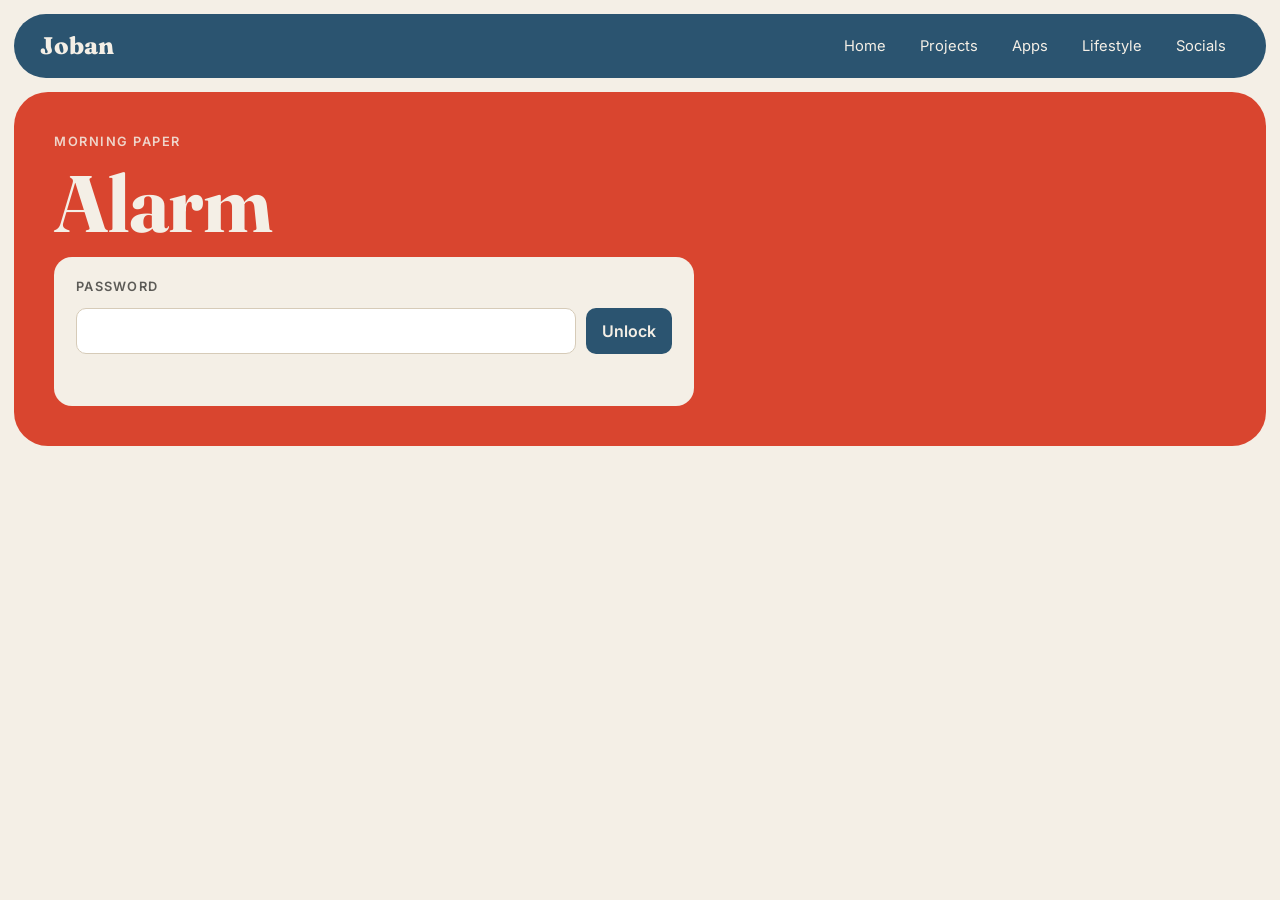
==== alarm.html @ 3a84440e "Add password-protected alarm settings page Co-Authored-By: Claude Opus 5.5 <noreply@anthropic.com> C" ====
<!DOCTYPE html>
<html lang="en">
<head>
<meta charset="utf-8">
<meta name="viewport" content="width=device-width, initial-scale=1">
<title>Alarm · Joban</title>
<meta name="robots" content="noindex, nofollow">
<link rel="stylesheet" href="style.css?v=5">
<style>
  .al { display: flex; flex-direction: column; gap: 14px; max-width: 640px; }
  .al-card { background: var(--cream); color: var(--ink); border-radius: 18px; padding: 20px 22px; display: flex; flex-direction: column; gap: 12px; }
  .al-label { font-size: 0.8rem; text-transform: uppercase; letter-spacing: 0.1em; font-weight: 600; opacity: 0.7; }
  .al input[type=password], .al input[type=time], .al select {
    font: inherit; padding: 10px 12px; border-radius: 10px; border: 1.5px solid #d6cbb8; background: #fff; color: var(--ink);
  }
  .al button { font: inherit; font-weight: 600; padding: 11px 16px; border-radius: 10px; border: 0; background: var(--navy); color: var(--cream); cursor: pointer; }
  .al button.alt { background: transparent; color: var(--navy); border: 1.5px solid var(--navy); }
  .al button:disabled { opacity: .45; cursor: default; }
  .day { display: grid; grid-template-columns: 56px 1fr auto; align-items: center; gap: 12px; padding: 6px 0; border-bottom: 1px solid #e7dccb; }
  .day:last-child { border-bottom: 0; }
  .day b { font-family: 'Fraunces', serif; font-size: 1.15rem; }
  .day input[type=time]:disabled { opacity: .35; }
  .sw { position: relative; width: 50px; height: 30px; flex: none; }
  .sw input { opacity: 0; width: 0; height: 0; }
  .sw span { position: absolute; inset: 0; border-radius: 99px; background: #cfc4b2; transition: .2s; cursor: pointer; }
  .sw span::after { content: ""; position: absolute; left: 3px; top: 3px; width: 24px; height: 24px; border-radius: 50%; background: #fff; transition: .2s; }
  .sw input:checked + span { background: var(--tomato); }
  .sw input:checked + span::after { transform: translateX(20px); }
  .row { display: flex; gap: 10px; align-items: center; flex-wrap: wrap; }
  .range { display: grid; grid-template-columns: 1fr 48px; gap: 10px; align-items: center; }
  .range input { width: 100%; accent-color: var(--tomato); }
  .msg { font-size: 0.9rem; min-height: 1.4em; }
  .msg.err { font-weight: 600; }
  .tomato > .pad > .al > .al > .row .alt, #logout { color: var(--cream); border-color: var(--cream); }
  #msg.err, #loginMsg.err { background: var(--cream); color: var(--wine); padding: 4px 10px; border-radius: 8px; }
  #save { background: var(--cream); color: var(--wine); }
  .hidden { display: none !important; }
</style>
</head>
<body>
<nav><a class="logo" href="index.html">Joban</a><ul><li><a href="index.html">Home</a></li><li><a href="projects.html">Projects</a></li><li><a href="apps.html">Apps</a></li><li><a href="lifestyle.html">Lifestyle</a></li><li><a href="socials.html">Socials</a></li></ul></nav>

<section class="block full tomato" style="min-height:0">
  <div class="pad">
    <span class="eyebrow">Morning Paper</span>
    <h1 class="big">Alarm</h1>

    <div class="al">
      <!-- login -->
      <form id="login" class="al-card">
        <span class="al-label">Password</span>
        <div class="row">
          <input id="pw" type="password" autocomplete="current-password" required style="flex:1;min-width:180px">
          <button type="submit">Unlock</button>
        </div>
        <div class="msg" id="loginMsg"></div>
      </form>

      <!-- settings -->
      <div id="app" class="al hidden">
        <div class="al-card">
          <span class="al-label">Wake up at</span>
          <div id="days"></div>
        </div>

        <div class="al-card">
          <span class="al-label">Chime</span>
          <div class="row">
            <select id="sound" style="flex:1">
              <option value="bells">Bells</option>
              <option value="marimba">Marimba</option>
              <option value="soft-rise">Soft rise</option>
            </select>
            <button type="button" class="alt" id="preview">▶ Preview</button>
          </div>
          <span class="al-label">Volume</span>
          <div class="range"><input id="volume" type="range" min="1" max="10"><span id="volumeVal"></span></div>
          <span class="al-label">Fade in</span>
          <div class="range"><input id="fade" type="range" min="0" max="120" step="5"><span id="fadeVal"></span></div>
          <span class="al-label">Snooze</span>
          <div class="range"><input id="snooze" type="range" min="1" max="30"><span id="snoozeVal"></span></div>
        </div>

        <div class="row">
          <button id="save" disabled>Save</button>
          <button class="alt" id="logout" type="button">Lock</button>
          <span class="msg" id="msg"></span>
        </div>
      </div>
    </div>
  </div>
</section>

<script>
const API = "https://paper-settings.jobanxy.workers.dev";
const DAYS = [["mon","Mon"],["tue","Tue"],["wed","Wed"],["thu","Thu"],["fri","Fri"],["sat","Sat"],["sun","Sun"]];
const $ = (id) => document.getElementById(id);

let token = null, sha = null, settings = null, dirty = false;
try { token = localStorage.getItem("paperToken"); } catch {}

function msg(el, text, err) { el.textContent = text; el.classList.toggle("err", !!err); }

async function api(path, opts = {}) {
  const r = await fetch(API + path, {
    ...opts,
    headers: { "Content-Type": "application/json", ...(token ? { Authorization: "Bearer " + token } : {}) },
  });
  const data = await r.json().catch(() => ({}));
  if (r.status === 401 && path !== "/login") { lock(); throw new Error("Please log in again."); }
  if (!r.ok) throw new Error(data.error || "Something went wrong.");
  return data;
}

$("login").addEventListener("submit", async (e) => {
  e.preventDefault();
  msg($("loginMsg"), "Checking…");
  try {
    const d = await api("/login", { method: "POST", body: JSON.stringify({ password: $("pw").value }) });
    token = d.token;
    try { localStorage.setItem("paperToken", token); } catch {}
    $("pw").value = "";
    msg($("loginMsg"), "");
    load();
  } catch (err) { msg($("loginMsg"), err.message, true); }
});

function lock() {
  token = null;
  try { localStorage.removeItem("paperToken"); } catch {}
  $("app").classList.add("hidden");
  $("login").classList.remove("hidden");
}
$("logout").addEventListener("click", lock);

async function load() {
  $("login").classList.add("hidden");
  $("app").classList.remove("hidden");
  msg($("msg"), "Loading…");
  try {
    const d = await api("/settings");
    settings = d.settings; sha = d.sha;
    render();
    msg($("msg"), "");
  } catch (err) { msg($("msg"), err.message, true); }
}

function render() {
  $("days").innerHTML = "";
  for (const [key, label] of DAYS) {
    const v = settings.alarm[key];
    const on = v !== "off";
    const row = document.createElement("div");
    row.className = "day";
    row.innerHTML = `<b>${label}</b><input type="time" value="${on ? v : "07:30"}" ${on ? "" : "disabled"}>
      <label class="sw"><input type="checkbox" ${on ? "checked" : ""}><span></span></label>`;
    const time = row.querySelector("input[type=time]");
    const sw = row.querySelector("input[type=checkbox]");
    const update = () => { time.disabled = !sw.checked; settings.alarm[key] = sw.checked ? (time.value || "07:30") : "off"; changed(); };
    time.addEventListener("change", update);
    sw.addEventListener("change", update);
    $("days").appendChild(row);
  }
  $("sound").value = settings.chime.sound;
  bindRange("volume", settings.chime.volume, (v) => (settings.chime.volume = v), (v) => v);
  bindRange("fade", settings.chime.fade_in_seconds, (v) => (settings.chime.fade_in_seconds = v), (v) => (v ? v + "s" : "off"));
  bindRange("snooze", settings.snooze_minutes, (v) => (settings.snooze_minutes = v), (v) => v + "m");
  dirty = false; $("save").disabled = true;
}

function bindRange(id, value, set, fmt) {
  const el = $(id), out = $(id + "Val");
  el.value = value; out.textContent = fmt(value);
  el.oninput = () => { const v = Number(el.value); set(v); out.textContent = fmt(v); changed(); };
}
$("sound").addEventListener("change", () => { settings.chime.sound = $("sound").value; changed(); });

function changed() { dirty = true; $("save").disabled = false; msg($("msg"), ""); }

$("save").addEventListener("click", async () => {
  $("save").disabled = true;
  msg($("msg"), "Saving…");
  try {
    const d = await api("/settings", { method: "PUT", body: JSON.stringify({ settings, sha }) });
    sha = d.sha; settings = d.settings; dirty = false;
    msg($("msg"), "Saved. The paper picks it up at 4:30am.");
  } catch (err) { $("save").disabled = false; msg($("msg"), err.message, true); }
});

// ---------- chime preview (same three sounds the device plays) ----------
let ctx;
$("preview").addEventListener("click", () => {
  ctx = ctx || new (window.AudioContext || window.webkitAudioContext)();
  const vol = Number($("volume").value) / 10 * 0.5;
  const sound = $("sound").value;
  const now = ctx.currentTime;
  const note = (freq, t, len, partials, gain) => {
    for (const [mult, amp] of partials) {
      const o = ctx.createOscillator(), g = ctx.createGain();
      o.type = "sine"; o.frequency.value = freq * mult;
      g.gain.setValueAtTime(0.0001, now + t);
      g.gain.exponentialRampToValueAtTime(gain * amp, now + t + 0.01);
      g.gain.exponentialRampToValueAtTime(0.0001, now + t + len);
      o.connect(g).connect(ctx.destination);
      o.start(now + t); o.stop(now + t + len + 0.05);
    }
  };
  if (sound === "bells") {
    [659, 784, 988, 784].forEach((f, i) => note(f, i * 0.45, 2.2, [[1, 1], [2.76, 0.4], [5.4, 0.15]], vol));
  } else if (sound === "marimba") {
    [523, 659, 784, 1047, 784, 659].forEach((f, i) => note(f, i * 0.22, 0.6, [[1, 1], [4, 0.25]], vol));
  } else {
    [392, 494, 587, 784].forEach((f, i) => note(f, i * 0.8, 2.8, [[1, 1], [2, 0.2]], vol * (0.4 + i * 0.2)));
  }
});

window.addEventListener("beforeunload", (e) => { if (dirty) e.preventDefault(); });
if (token) load();
</script>
<!-- Cloudflare Web Analytics --><script type='module' src='https://static.cloudflareinsights.com/beacon.min.js' data-cf-beacon='{"token": "c01f82de83be4114945edd5516633616"}'></script><!-- End Cloudflare Web Analytics -->
</body>
</html>
---- style.css ----
@import url('https://fonts.googleapis.com/css2?family=Fraunces:opsz,wght@9..144,500;9..144,700;9..144,800&family=Inter:wght@400;500;600&display=swap');

:root {
  --blue: #8fa9c4;
  --navy: #2b5470;
  --tomato: #d9452f;
  --wine: #8c0b0b;
  --sage: #c8e3a5;
  --olive: #3f4a33;
  --sand: #d9c4a6;
  --cream: #f4efe6;
  --ink: #1d1d1b;
  --r: 34px;
  --gap: 14px;
}

* { box-sizing: border-box; margin: 0; padding: 0; }

body {
  font-family: 'Inter', system-ui, sans-serif;
  background: var(--cream);
  color: var(--ink);
  line-height: 1.5;
  padding: var(--gap);
}

a { color: inherit; }

h1, h2, h3, .display {
  font-family: 'Fraunces', Georgia, serif;
  font-weight: 700;
  line-height: 0.92;
  letter-spacing: -0.02em;
}

/* ---------- Nav ---------- */
nav {
  display: flex;
  align-items: center;
  justify-content: space-between;
  gap: 12px;
  flex-wrap: wrap;
  background: var(--navy);
  color: var(--cream);
  border-radius: var(--r);
  padding: 14px 26px;
  margin-bottom: var(--gap);
}
nav .logo {
  font-family: 'Fraunces', serif;
  font-weight: 800;
  font-size: 1.5rem;
  text-decoration: none;
}
nav ul { list-style: none; display: flex; gap: 6px; flex-wrap: wrap; }
nav ul a {
  text-decoration: none;
  font-size: 0.92rem;
  padding: 7px 14px;
  border-radius: 99px;
  display: block;
}
nav ul a:hover, nav ul a.on { background: var(--cream); color: var(--navy); }

/* ---------- Blocks ---------- */
.block {
  border-radius: var(--r);
  overflow: hidden;
  margin-bottom: var(--gap);
  display: grid;
  grid-template-columns: 1fr 1fr;
  min-height: 380px;
}
.block.full { grid-template-columns: 1fr; }
.block.wide-left { grid-template-columns: 1.4fr 1fr; }
.block.wide-right { grid-template-columns: 1fr 1.4fr; }

.pad { padding: 40px; display: flex; flex-direction: column; justify-content: center; gap: 16px; }
.pad.top { justify-content: flex-start; }
.pad.bottom { justify-content: flex-end; }

.blue  { background: var(--blue);   color: var(--navy); }
.navy  { background: var(--navy);   color: var(--cream); }
.tomato{ background: var(--tomato); color: var(--cream); }
.wine  { background: var(--wine);   color: #ffb4a3; }
.sage  { background: var(--sage);   color: var(--olive); }
.olive { background: var(--olive);  color: var(--sage); }
.sand  { background: var(--sand);   color: var(--ink); }

.huge  { font-size: clamp(4.5rem, 16vw, 13rem); }
.big   { font-size: clamp(2.6rem, 7vw, 5rem); }
.med   { font-size: clamp(1.8rem, 4vw, 2.8rem); }
.small { font-size: 0.95rem; max-width: 34ch; }
.eyebrow { font-size: 0.8rem; text-transform: uppercase; letter-spacing: 0.12em; font-weight: 600; opacity: 0.85; }

.btn {
  display: inline-block;
  align-self: flex-start;
  background: var(--navy);
  color: var(--cream);
  text-decoration: none;
  font-size: 0.85rem;
  font-weight: 500;
  padding: 9px 18px;
  border-radius: 8px;
}
.tomato .btn, .wine .btn { background: var(--cream); color: var(--wine); }
.olive .btn { background: var(--sage); color: var(--olive); }
.navy .btn { background: var(--cream); color: var(--navy); }

/* ---------- Photo slots ----------
   Swap any .photo for a real picture:
   <div class="photo" style="background-image:url('images/your-photo.jpg')"></div> */
.photo {
  min-height: 260px;
  background-size: cover;
  background-position: center;
  position: relative;
}
.photo.t1 { background-color: #b9653a; background-image: radial-gradient(circle at 30% 30%, #e7a77a, #8a3d1f 70%); }
.photo.t2 { background-color: #6f7d63; background-image: radial-gradient(circle at 70% 40%, #c9d4b4, #4b5640 70%); }
.photo.t3 { background-color: #a9b9cc; background-image: radial-gradient(circle at 40% 60%, #e4ecf4, #6f8aa8 70%); }
.photo.t4 { background-color: #c9a27c; background-image: radial-gradient(circle at 60% 30%, #f0dcc2, #9b6d45 70%); }
.photo.t5 { background-color: #8c2a24; background-image: radial-gradient(circle at 35% 45%, #e0745f, #5e1410 70%); }
.photo .tag {
  position: absolute; left: 14px; bottom: 12px;
  font-size: 0.75rem; color: rgba(255,255,255,0.9);
  background: rgba(0,0,0,0.18); padding: 3px 10px; border-radius: 99px;
}

/* ---------- Cards ---------- */
.cards { display: grid; grid-template-columns: repeat(3, 1fr); gap: 18px; }
.cards.four { grid-template-columns: repeat(4, 1fr); }
.card { display: flex; flex-direction: column; gap: 10px; }
.card .photo { min-height: 170px; border-radius: 14px; }
.card h3 { font-size: 1.4rem; }
.card p { font-size: 0.9rem; }
.box {
  background: var(--navy); color: var(--cream);
  border-radius: 12px; padding: 18px;
  display: flex; flex-direction: column; justify-content: space-between;
  min-height: 170px;
}
.box h3 { font-size: 1.3rem; }
.box p { font-size: 0.85rem; opacity: 0.9; }

.chips { display: flex; flex-wrap: wrap; gap: 8px; }
.chip {
  font-size: 0.78rem; font-weight: 500;
  padding: 5px 12px; border-radius: 99px;
  background: rgba(255,255,255,0.22);
}
.sage .chip, .blue .chip, .sand .chip { background: rgba(0,0,0,0.08); }

/* ---------- Social links ---------- */
.links { display: flex; flex-direction: column; gap: 0; }
.links a {
  display: flex; justify-content: space-between; align-items: baseline;
  text-decoration: none;
  padding: 18px 0;
  border-bottom: 1.5px solid currentColor;
  font-family: 'Fraunces', serif; font-weight: 700;
  font-size: clamp(1.6rem, 4vw, 2.6rem);
}
.links a span { font-family: 'Inter', sans-serif; font-size: 0.95rem; font-weight: 500; opacity: 0.8; }
.links a:hover { opacity: 0.7; }

/* ---------- Footer ---------- */
footer.block { min-height: 260px; }
footer .meta { display: flex; justify-content: space-between; flex-wrap: wrap; gap: 12px; font-size: 0.8rem; margin-top: 28px; }

/* ---------- Mobile ---------- */
@media (max-width: 760px) {
  :root { --r: 24px; }
  .block, .block.wide-left, .block.wide-right { grid-template-columns: 1fr; min-height: 0; }
  .pad { padding: 28px; }
  .cards, .cards.four { grid-template-columns: 1fr 1fr; }
  .photo { min-height: 220px; }
  nav { justify-content: center; }
}

/* ---------- Gallery ---------- */
.gallery { display: grid; grid-template-columns: repeat(4, 1fr); gap: 12px; }
.gallery img { width: 100%; aspect-ratio: 1 / 1; object-fit: cover; display: block; border-radius: 14px; }
@media (max-width: 760px) { .gallery { grid-template-columns: repeat(2, 1fr); } }
.photo.tall { min-height: 520px; }

/* ---------- Detail pages ---------- */
.away { background: #06062e; color: #fde100; }
.away .btn { background: #fde100; color: #06062e; }
.status {
  display: inline-flex; align-items: center; gap: 8px; align-self: flex-start;
  font-size: 0.85rem; font-weight: 600; padding: 7px 14px; border-radius: 99px;
  background: rgba(255,255,255,0.18);
}
.sage .status, .blue .status, .sand .status { background: rgba(0,0,0,0.08); }
.status::before { content: ""; width: 9px; height: 9px; border-radius: 50%; background: #f5b400; box-shadow: 0 0 0 3px rgba(245,180,0,0.3); }
.logo-wrap { display: flex; align-items: center; justify-content: center; padding: 40px; }
.logo-wrap img { width: min(100%, 420px); height: auto; border-radius: 24px; }
.steps { list-style: none; display: flex; flex-direction: column; gap: 10px; counter-reset: s; }
.steps li { display: flex; gap: 12px; align-items: baseline; font-size: 1rem; }
.steps li::before { content: "○"; font-weight: 700; }
.steps li.done::before { content: "●"; }
.steps li.now { font-weight: 700; }
.steps li.now::before { content: "◐"; }
.back { font-size: 0.9rem; text-decoration: none; opacity: 0.85; }

/* ---------- SweetTreat web app ---------- */
.st { display: grid; grid-template-columns: repeat(3, 1fr); gap: 14px; }
.st-card { background: var(--cream); color: var(--ink); border-radius: 18px; padding: 22px; display: flex; flex-direction: column; gap: 10px; }
.st-big { font-family: 'Fraunces', serif; font-weight: 800; font-size: clamp(2.4rem, 6vw, 3.6rem); line-height: 1; color: var(--wine); }
.st-label { font-size: 0.8rem; text-transform: uppercase; letter-spacing: 0.1em; font-weight: 600; opacity: 0.7; }
.st input { font: inherit; padding: 10px 12px; border-radius: 10px; border: 1.5px solid #d6cbb8; background: #fff; width: 100%; }
.st button { font: inherit; font-weight: 600; padding: 10px 14px; border-radius: 10px; border: 0; background: var(--wine); color: var(--cream); cursor: pointer; }
.st button.alt { background: var(--navy); }
.st .row { display: flex; gap: 8px; }
.bar { height: 14px; border-radius: 99px; background: #e7dccb; overflow: hidden; }
.bar > div { height: 100%; background: var(--tomato); width: 0; transition: width .4s; }
.log { list-style: none; font-size: 0.9rem; max-height: 220px; overflow: auto; }
.log li { display: flex; justify-content: space-between; padding: 7px 0; border-bottom: 1px solid #e7dccb; }
.st-msg { font-size: 0.9rem; min-height: 1.4em; color: var(--wine); font-weight: 500; }
@media (max-width: 760px) { .st { grid-template-columns: 1fr; } }

/* ---------- Away screen captures ---------- */
.screens { display: grid; grid-template-columns: repeat(auto-fit, minmax(320px, 1fr)); gap: 18px; }
.screens figure { margin: 0; display: flex; flex-direction: column; gap: 8px; }
.screens img { width: 100%; height: auto; display: block; border-radius: 14px; }
.screens figcaption { font-size: 0.85rem; opacity: 0.85; }

.status.live::before { background: #2fbf4a; box-shadow: 0 0 0 3px rgba(47,191,74,0.3); }
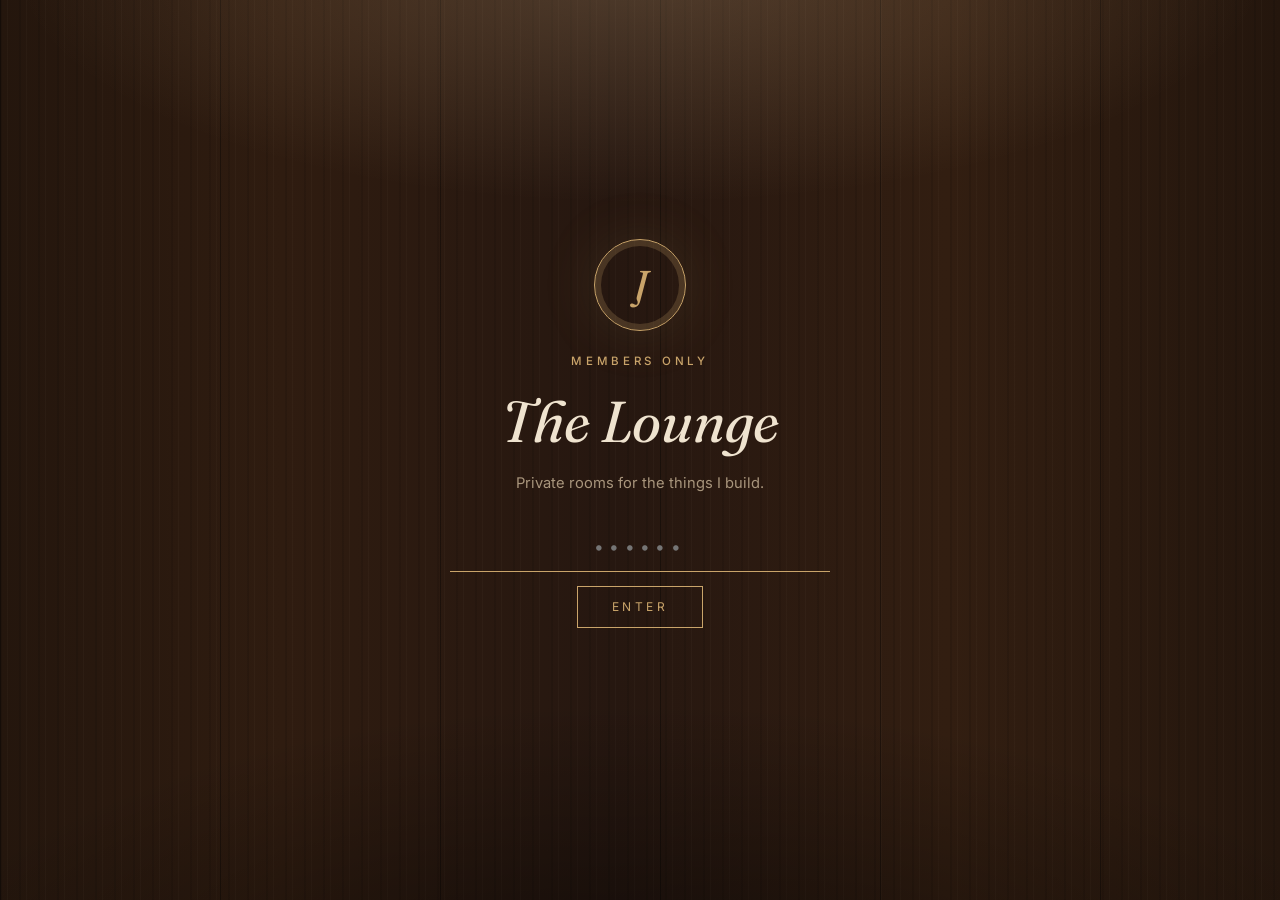
==== commit d2a900d9: "Add The Lounge: private area with Morning Paper room Co-Authored-By: Claude Opus 5.5 <noreply@anthro" ====
--- a/alarm.html
+++ b/alarm.html
@@ -1,222 +1,4 @@
 <!DOCTYPE html>
-<html lang="en">
-<head>
-<meta charset="utf-8">
-<meta name="viewport" content="width=device-width, initial-scale=1">
-<title>Alarm · Joban</title>
-<meta name="robots" content="noindex, nofollow">
-<link rel="stylesheet" href="style.css?v=5">
-<style>
-  .al { display: flex; flex-direction: column; gap: 14px; max-width: 640px; }
-  .al-card { background: var(--cream); color: var(--ink); border-radius: 18px; padding: 20px 22px; display: flex; flex-direction: column; gap: 12px; }
-  .al-label { font-size: 0.8rem; text-transform: uppercase; letter-spacing: 0.1em; font-weight: 600; opacity: 0.7; }
-  .al input[type=password], .al input[type=time], .al select {
-    font: inherit; padding: 10px 12px; border-radius: 10px; border: 1.5px solid #d6cbb8; background: #fff; color: var(--ink);
-  }
-  .al button { font: inherit; font-weight: 600; padding: 11px 16px; border-radius: 10px; border: 0; background: var(--navy); color: var(--cream); cursor: pointer; }
-  .al button.alt { background: transparent; color: var(--navy); border: 1.5px solid var(--navy); }
-  .al button:disabled { opacity: .45; cursor: default; }
-  .day { display: grid; grid-template-columns: 56px 1fr auto; align-items: center; gap: 12px; padding: 6px 0; border-bottom: 1px solid #e7dccb; }
-  .day:last-child { border-bottom: 0; }
-  .day b { font-family: 'Fraunces', serif; font-size: 1.15rem; }
-  .day input[type=time]:disabled { opacity: .35; }
-  .sw { position: relative; width: 50px; height: 30px; flex: none; }
-  .sw input { opacity: 0; width: 0; height: 0; }
-  .sw span { position: absolute; inset: 0; border-radius: 99px; background: #cfc4b2; transition: .2s; cursor: pointer; }
-  .sw span::after { content: ""; position: absolute; left: 3px; top: 3px; width: 24px; height: 24px; border-radius: 50%; background: #fff; transition: .2s; }
-  .sw input:checked + span { background: var(--tomato); }
-  .sw input:checked + span::after { transform: translateX(20px); }
-  .row { display: flex; gap: 10px; align-items: center; flex-wrap: wrap; }
-  .range { display: grid; grid-template-columns: 1fr 48px; gap: 10px; align-items: center; }
-  .range input { width: 100%; accent-color: var(--tomato); }
-  .msg { font-size: 0.9rem; min-height: 1.4em; }
-  .msg.err { font-weight: 600; }
-  .tomato > .pad > .al > .al > .row .alt, #logout { color: var(--cream); border-color: var(--cream); }
-  #msg.err, #loginMsg.err { background: var(--cream); color: var(--wine); padding: 4px 10px; border-radius: 8px; }
-  #save { background: var(--cream); color: var(--wine); }
-  .hidden { display: none !important; }
-</style>
-</head>
-<body>
-<nav><a class="logo" href="index.html">Joban</a><ul><li><a href="index.html">Home</a></li><li><a href="projects.html">Projects</a></li><li><a href="apps.html">Apps</a></li><li><a href="lifestyle.html">Lifestyle</a></li><li><a href="socials.html">Socials</a></li></ul></nav>
-
-<section class="block full tomato" style="min-height:0">
-  <div class="pad">
-    <span class="eyebrow">Morning Paper</span>
-    <h1 class="big">Alarm</h1>
-
-    <div class="al">
-      <!-- login -->
-      <form id="login" class="al-card">
-        <span class="al-label">Password</span>
-        <div class="row">
-          <input id="pw" type="password" autocomplete="current-password" required style="flex:1;min-width:180px">
-          <button type="submit">Unlock</button>
-        </div>
-        <div class="msg" id="loginMsg"></div>
-      </form>
-
-      <!-- settings -->
-      <div id="app" class="al hidden">
-        <div class="al-card">
-          <span class="al-label">Wake up at</span>
-          <div id="days"></div>
-        </div>
-
-        <div class="al-card">
-          <span class="al-label">Chime</span>
-          <div class="row">
-            <select id="sound" style="flex:1">
-              <option value="bells">Bells</option>
-              <option value="marimba">Marimba</option>
-              <option value="soft-rise">Soft rise</option>
-            </select>
-            <button type="button" class="alt" id="preview">▶ Preview</button>
-          </div>
-          <span class="al-label">Volume</span>
-          <div class="range"><input id="volume" type="range" min="1" max="10"><span id="volumeVal"></span></div>
-          <span class="al-label">Fade in</span>
-          <div class="range"><input id="fade" type="range" min="0" max="120" step="5"><span id="fadeVal"></span></div>
-          <span class="al-label">Snooze</span>
-          <div class="range"><input id="snooze" type="range" min="1" max="30"><span id="snoozeVal"></span></div>
-        </div>
-
-        <div class="row">
-          <button id="save" disabled>Save</button>
-          <button class="alt" id="logout" type="button">Lock</button>
-          <span class="msg" id="msg"></span>
-        </div>
-      </div>
-    </div>
-  </div>
-</section>
-
-<script>
-const API = "https://paper-settings.jobanxy.workers.dev";
-const DAYS = [["mon","Mon"],["tue","Tue"],["wed","Wed"],["thu","Thu"],["fri","Fri"],["sat","Sat"],["sun","Sun"]];
-const $ = (id) => document.getElementById(id);
-
-let token = null, sha = null, settings = null, dirty = false;
-try { token = localStorage.getItem("paperToken"); } catch {}
-
-function msg(el, text, err) { el.textContent = text; el.classList.toggle("err", !!err); }
-
-async function api(path, opts = {}) {
-  const r = await fetch(API + path, {
-    ...opts,
-    headers: { "Content-Type": "application/json", ...(token ? { Authorization: "Bearer " + token } : {}) },
-  });
-  const data = await r.json().catch(() => ({}));
-  if (r.status === 401 && path !== "/login") { lock(); throw new Error("Please log in again."); }
-  if (!r.ok) throw new Error(data.error || "Something went wrong.");
-  return data;
-}
-
-$("login").addEventListener("submit", async (e) => {
-  e.preventDefault();
-  msg($("loginMsg"), "Checking…");
-  try {
-    const d = await api("/login", { method: "POST", body: JSON.stringify({ password: $("pw").value }) });
-    token = d.token;
-    try { localStorage.setItem("paperToken", token); } catch {}
-    $("pw").value = "";
-    msg($("loginMsg"), "");
-    load();
-  } catch (err) { msg($("loginMsg"), err.message, true); }
-});
-
-function lock() {
-  token = null;
-  try { localStorage.removeItem("paperToken"); } catch {}
-  $("app").classList.add("hidden");
-  $("login").classList.remove("hidden");
-}
-$("logout").addEventListener("click", lock);
-
-async function load() {
-  $("login").classList.add("hidden");
-  $("app").classList.remove("hidden");
-  msg($("msg"), "Loading…");
-  try {
-    const d = await api("/settings");
-    settings = d.settings; sha = d.sha;
-    render();
-    msg($("msg"), "");
-  } catch (err) { msg($("msg"), err.message, true); }
-}
-
-function render() {
-  $("days").innerHTML = "";
-  for (const [key, label] of DAYS) {
-    const v = settings.alarm[key];
-    const on = v !== "off";
-    const row = document.createElement("div");
-    row.className = "day";
-    row.innerHTML = `<b>${label}</b><input type="time" value="${on ? v : "07:30"}" ${on ? "" : "disabled"}>
-      <label class="sw"><input type="checkbox" ${on ? "checked" : ""}><span></span></label>`;
-    const time = row.querySelector("input[type=time]");
-    const sw = row.querySelector("input[type=checkbox]");
-    const update = () => { time.disabled = !sw.checked; settings.alarm[key] = sw.checked ? (time.value || "07:30") : "off"; changed(); };
-    time.addEventListener("change", update);
-    sw.addEventListener("change", update);
-    $("days").appendChild(row);
-  }
-  $("sound").value = settings.chime.sound;
-  bindRange("volume", settings.chime.volume, (v) => (settings.chime.volume = v), (v) => v);
-  bindRange("fade", settings.chime.fade_in_seconds, (v) => (settings.chime.fade_in_seconds = v), (v) => (v ? v + "s" : "off"));
-  bindRange("snooze", settings.snooze_minutes, (v) => (settings.snooze_minutes = v), (v) => v + "m");
-  dirty = false; $("save").disabled = true;
-}
-
-function bindRange(id, value, set, fmt) {
-  const el = $(id), out = $(id + "Val");
-  el.value = value; out.textContent = fmt(value);
-  el.oninput = () => { const v = Number(el.value); set(v); out.textContent = fmt(v); changed(); };
-}
-$("sound").addEventListener("change", () => { settings.chime.sound = $("sound").value; changed(); });
-
-function changed() { dirty = true; $("save").disabled = false; msg($("msg"), ""); }
-
-$("save").addEventListener("click", async () => {
-  $("save").disabled = true;
-  msg($("msg"), "Saving…");
-  try {
-    const d = await api("/settings", { method: "PUT", body: JSON.stringify({ settings, sha }) });
-    sha = d.sha; settings = d.settings; dirty = false;
-    msg($("msg"), "Saved. The paper picks it up at 4:30am.");
-  } catch (err) { $("save").disabled = false; msg($("msg"), err.message, true); }
-});
-
-// ---------- chime preview (same three sounds the device plays) ----------
-let ctx;
-$("preview").addEventListener("click", () => {
-  ctx = ctx || new (window.AudioContext || window.webkitAudioContext)();
-  const vol = Number($("volume").value) / 10 * 0.5;
-  const sound = $("sound").value;
-  const now = ctx.currentTime;
-  const note = (freq, t, len, partials, gain) => {
-    for (const [mult, amp] of partials) {
-      const o = ctx.createOscillator(), g = ctx.createGain();
-      o.type = "sine"; o.frequency.value = freq * mult;
-      g.gain.setValueAtTime(0.0001, now + t);
-      g.gain.exponentialRampToValueAtTime(gain * amp, now + t + 0.01);
-      g.gain.exponentialRampToValueAtTime(0.0001, now + t + len);
-      o.connect(g).connect(ctx.destination);
-      o.start(now + t); o.stop(now + t + len + 0.05);
-    }
-  };
-  if (sound === "bells") {
-    [659, 784, 988, 784].forEach((f, i) => note(f, i * 0.45, 2.2, [[1, 1], [2.76, 0.4], [5.4, 0.15]], vol));
-  } else if (sound === "marimba") {
-    [523, 659, 784, 1047, 784, 659].forEach((f, i) => note(f, i * 0.22, 0.6, [[1, 1], [4, 0.25]], vol));
-  } else {
-    [392, 494, 587, 784].forEach((f, i) => note(f, i * 0.8, 2.8, [[1, 1], [2, 0.2]], vol * (0.4 + i * 0.2)));
-  }
-});
-
-window.addEventListener("beforeunload", (e) => { if (dirty) e.preventDefault(); });
-if (token) load();
-</script>
-<!-- Cloudflare Web Analytics --><script type='module' src='https://static.cloudflareinsights.com/beacon.min.js' data-cf-beacon='{"token": "c01f82de83be4114945edd5516633616"}'></script><!-- End Cloudflare Web Analytics -->
-</body>
-</html>
+<html lang="en"><head><meta charset="utf-8"><meta name="robots" content="noindex, nofollow">
+<meta http-equiv="refresh" content="0; url=lounge.html#paper"><title>The Lounge</title></head>
+<body style="background:#140d09"><script>location.replace("lounge.html#paper")</script></body></html>
